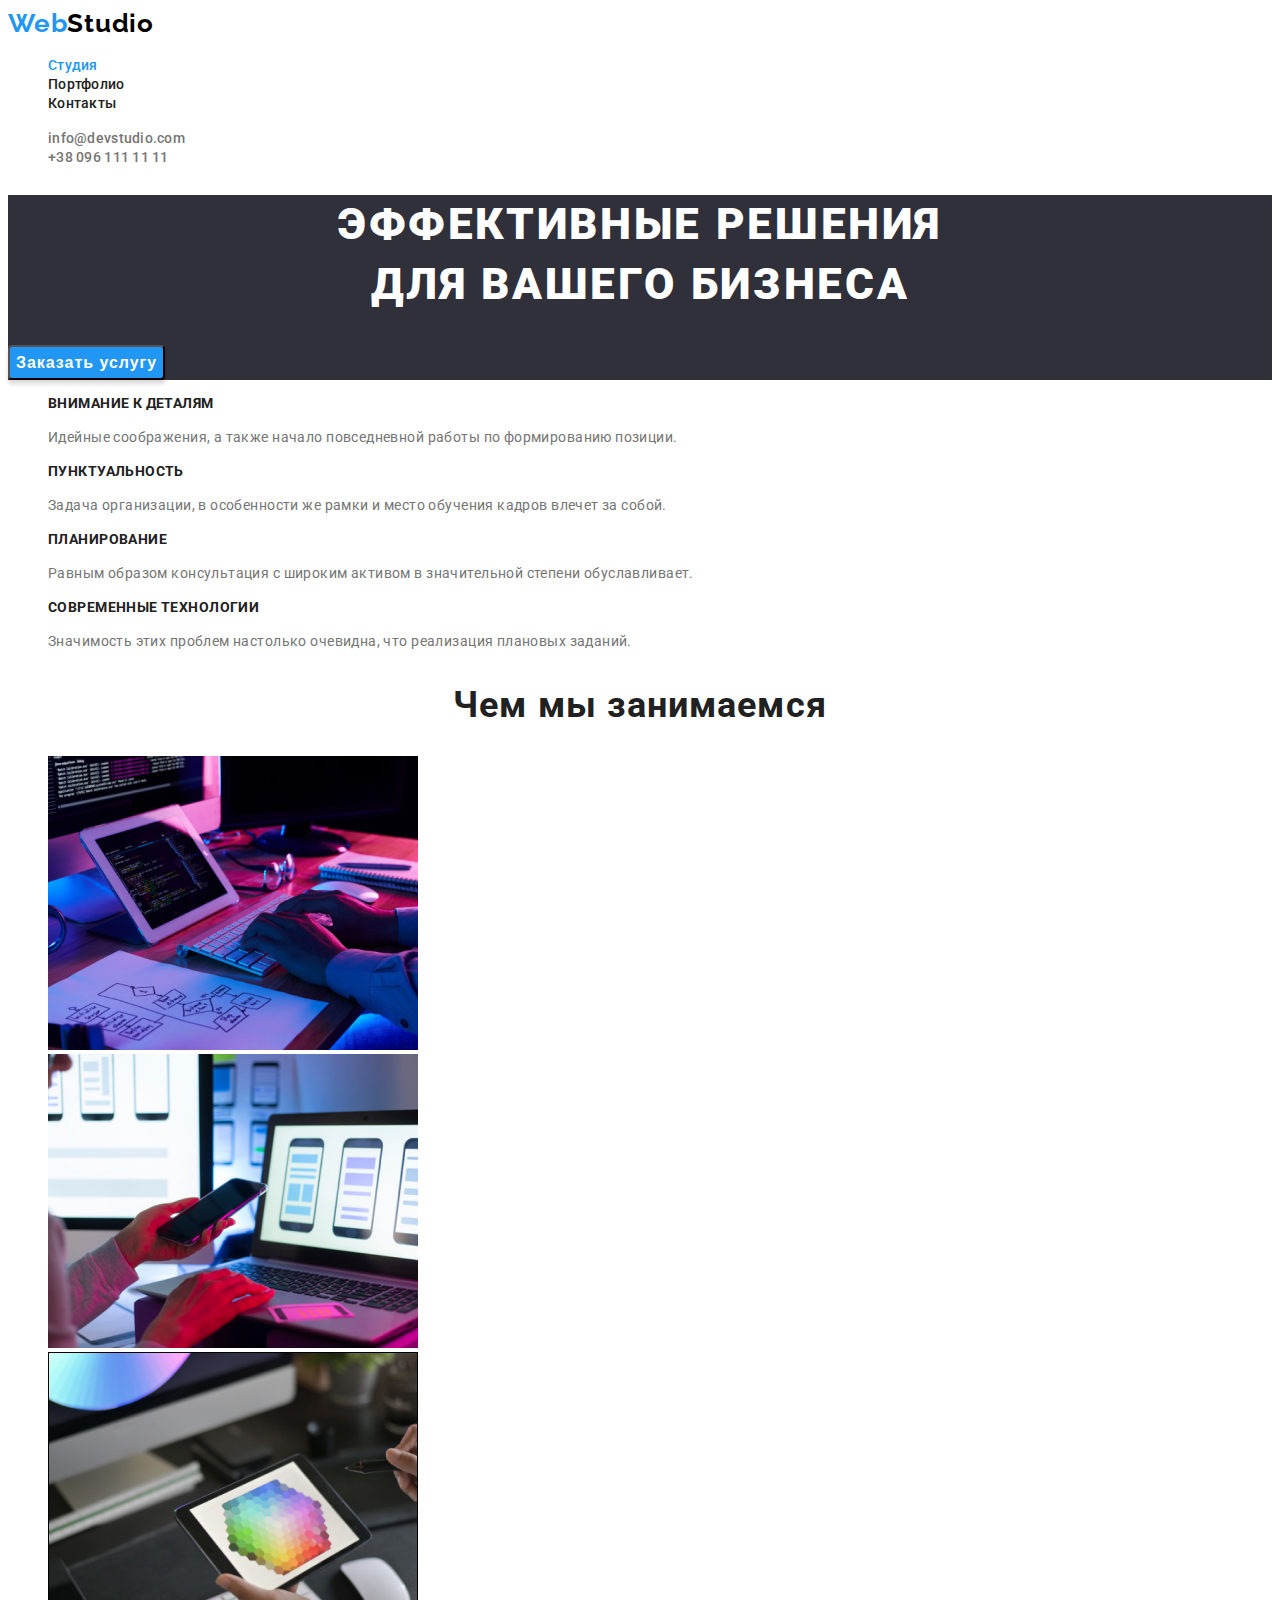
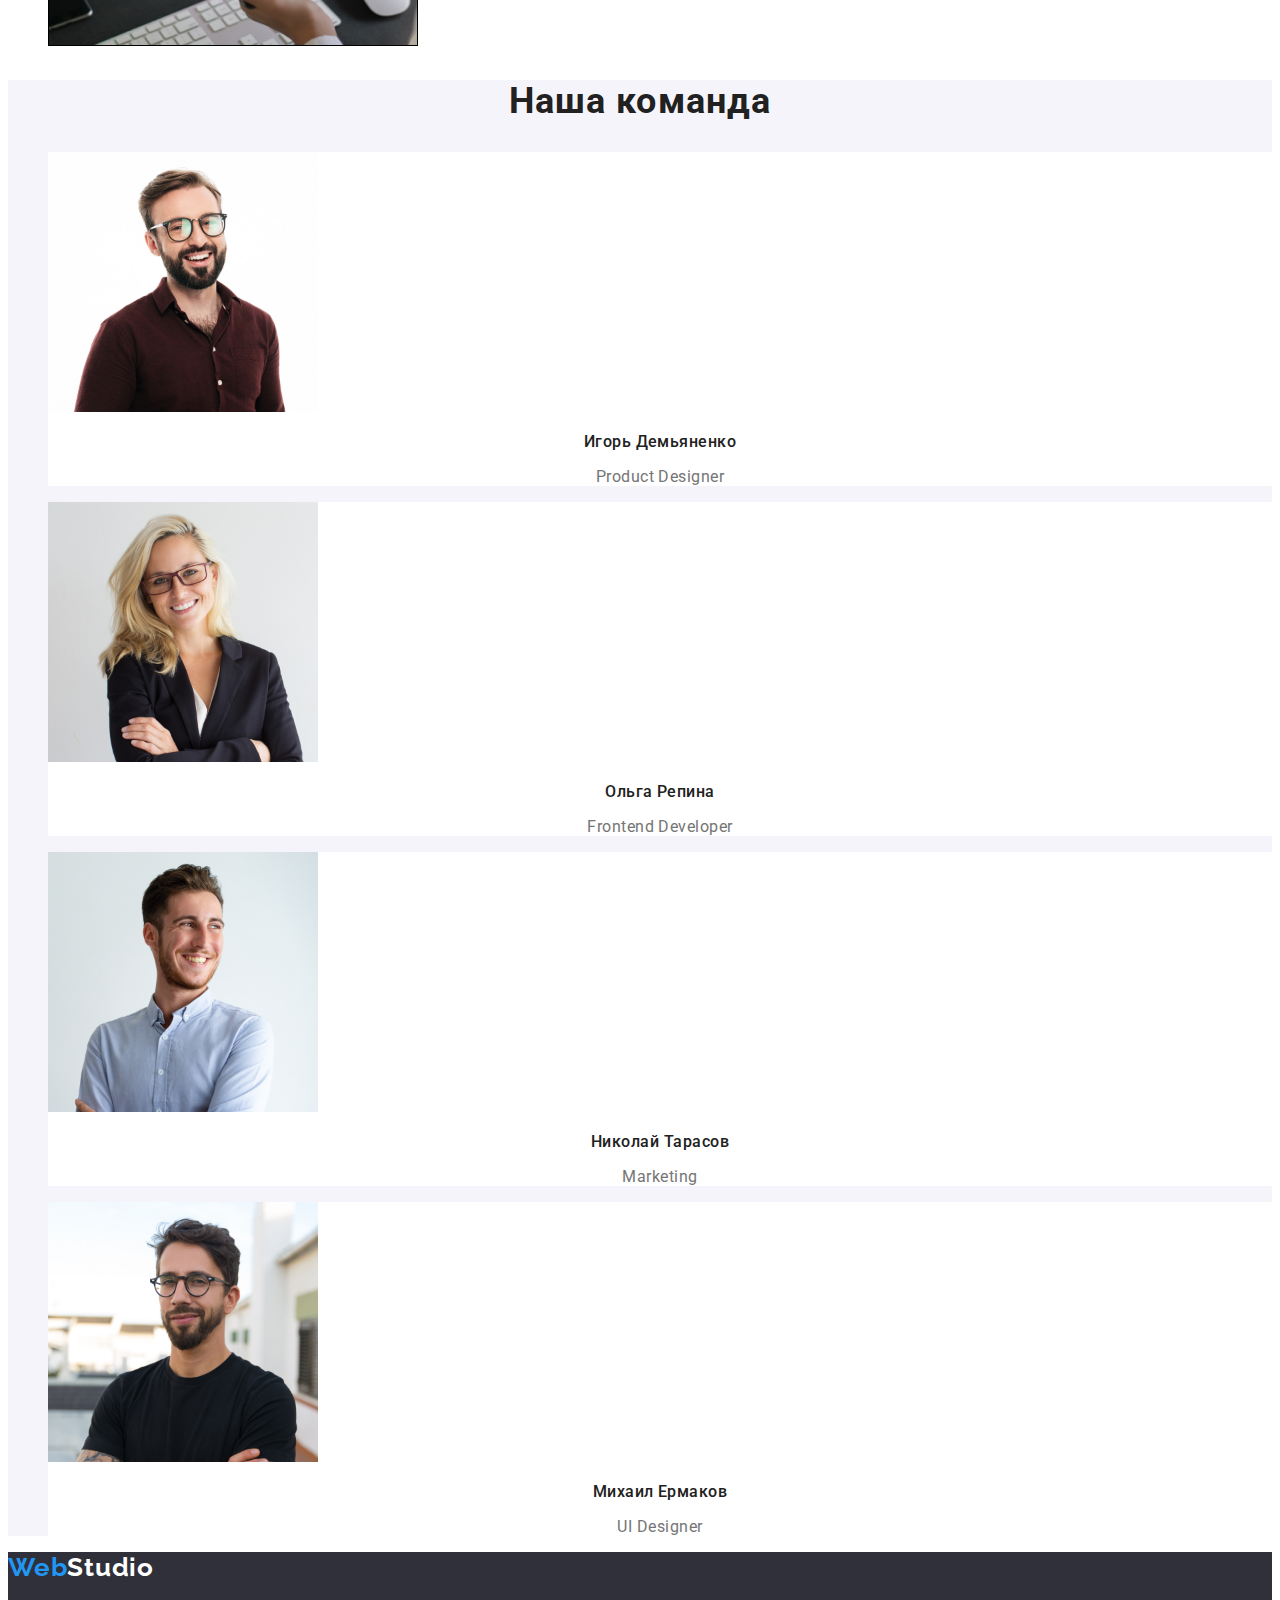
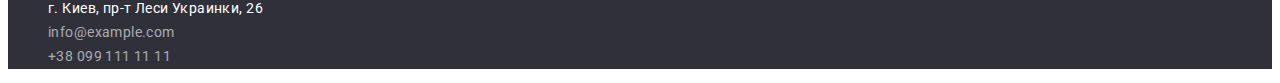
==== index.html @ f7c44dca "Copy HW2 to HW3" ====
<!DOCTYPE html>
<html lang="ru">
<head>
    <meta charset="UTF-8">
    <meta http-equiv="X-UA-Compatible" content="IE=edge">
    <meta name="viewport" content="width=device-width, initial-scale=1.0">
    <title>WebStudio</title>
    <link rel="preconnect" href="https://fonts.googleapis.com">
    <link rel="preconnect" href="https://fonts.gstatic.com" crossorigin>
    <link href="https://fonts.googleapis.com/css2?family=Raleway:wght@700&family=Roboto:wght@400;500;700;900&display=swap"
        rel="stylesheet">
    <link rel="stylesheet" href="./css/styles.css">
</head>
<body>
    <header class="header">        
<nav class="nav">
    <a class="logo link" href="./index.html"><span class="logo-title">Web</span><span class="logo-title-header" >Studio</span></a>
        <ul class="nav-list list">
            <li class="nav-list-item"><a class="nav-link link current" href="./index.html">Студия</a></li>
            <li class="nav-list-item"><a class="nav-link link" href="./portfolio.html">Портфолио</a></li>
            <li class="nav-list-item"><a class="nav-link link" href="">Контакты</a></li>
        </ul>
</nav>
    <ul class="list">
        <li class=""><a class="nav-link-contact link" href="mailto:info@devstudio.com">info@devstudio.com</a></li>
        <li class=""><a class="nav-link-contact link" href="tel:+380961111111">+38 096 111 11 11</a></li>
    </ul>
    </header>
<main>     
        <section class="hero">
        <h1 class="main-title">Эффективные решения<br>для вашего бизнеса</h1>
        <button class="btn-order-service">Заказать услугу</button>
    </section>
    <section class="description">
        <h2 class="title-section" hidden>Описание</h2> 
        <ul class="list">
            <li class=""><h3 class="description-title">Внимание к деталям</h3>
                <p class="description-text">Идейные соображения, а также начало повседневной работы по формированию позиции.</p>
            </li>
            <li class=""><h3 class="description-title">Пунктуальность</h3>
                <p class="description-text">Задача организации, в особенности же рамки и место обучения кадров влечет за собой.</p>
            </li>
            <li class=""><h3 class="description-title">Планирование</h3>
                <p class="description-text">Равным образом консультация с широким активом в значительной степени обуславливает.</p>
            </li>
            <li class=""><h3 class="description-title">Современные технологии</h3>
                <p class="description-text">Значимость этих проблем настолько очевидна, что реализация плановых заданий.</p>
            </li>
        </ul>    
    </section>
    <section class="we-are-doing">
        <h2 class="title-section">Чем мы занимаемся</h2>
        <ul class="list">
        <li class="we-are-doing-list"><img class="we-are-doing-img" src="./images/box1.jpg" alt="" width="370" height="294"></li>
        <li class="we-are-doing-list"><img class="we-are-doing-img" src="./images/box2.jpg" alt="" width="370" height="294"></li> 
        <li class="we-are-doing-list"><img class="we-are-doing-img" src="./images/box3.jpg" alt="" width="370" height="294"></li>
        </ul>
    </section>
    <section class="our-team">
        <h2 class="title-section">Наша команда</h2>
            <ul class="list">
                <li class="member-team">
                    <img class="foto-member-team" src="./images/demyanenko.jpg" alt="Игорь Демьяненко" width="270" height="260">
                    <h3 class="name-member-team ">Игорь Демьяненко</h3>
                    <p class="position-member-team">Product Designer</p>
                </li>
                <li class="member-team">
                    <img class="foto-member-team" src="./images/repina.jpg" alt="Ольга Репина" width="270" height="260">
                    <h3 class="name-member-team ">Ольга Репина</h3>
                    <p class="position-member-team">Frontend Developer</p>
                </li>
                <li class="member-team">
                    <img class="foto-member-team" src="./images/tarasov.jpg" alt="Николай Тарасов" width="270" height="260">
                    <h3 class="name-member-team ">Николай Тарасов</h3>
                    <p class="position-member-team">Marketing</p>
                </li>
                <li class="member-team">
                    <img class="foto-member-team" src="./images/ermakov.jpg" alt="Михаил Ермаков" width="270">
                    <h3 class="name-member-team ">Михаил Ермаков</h3>
                    <p class="position-member-team">UI Designer</p>
                </li>
            </ul>
    </section>
</main>
    <footer class="footer">
        <a class="logo link" href="./index.html"><span class="logo-title">Web</span><span class="logo-title-footer">Studio</span></a>
    <address class="addres">    
        <ul class="list">
            <li class="">
            <a class="addres addres-addres link" href="https://goo.gl/maps/PEtUD6FRup9HMeJw8" target="_blank" rel="noreferrer noopener">г. Киев, пр-т Леси Украинки, 26</a>
            </li>
            <li class=""><a class="addres addres-contact link" href="mailto:info@example.com">info@example.com</a></li>
            <li class=""><a class="addres addres-contact link" href="tel:+380991111111">+38 099 111 11 11</a></li>
        </ul>
    </address>
    </footer>
</body>
</html>
---- css/styles.css ----
:root {
  --primary-font-family: "Roboto", sans-serif;
  --secondary-font-family: "Raleway", sans-serif;
  --primary-text-color: #212121;
  --secondary-text-color: #757575;
  --tertiary-text-color: #ffffff;
  --secondary-text-color-logo-header: #000000;
  --text-color-footer: rgba(255, 255, 255, 0.6);
  --accent-color: #2196f3;
  --background-primary: #2f303a;
  --background-secondary: #f5f4fa;
  --background-accent: #188ce8;
}

.list {
  list-style: none;
}

.link {
  text-decoration: none;
}
body {
  font-family: var(--primary-font-family);
  background-color: var(--tertiary-text-color);
  color: var(--primary-text-color);
}
/* ==== begin header ==== */
.logo {
  font-family: Raleway;
  font-weight: 700;
  font-size: 26px;
  line-height: 1.19;
  letter-spacing: 0.03em;
}
.logo-title {
  color: var(--accent-color);
}
.logo-title-header {
  color: var(--secondary-text-color-logo-header);
}
.logo-title-footer {
  color: var(--tertiary-text-color);
}
.nav-link {
  /* font-family: Roboto; */
  font-weight: 500;
  font-size: 14px;
  line-height: 1.14;
  letter-spacing: 0.02em;
  color: var(--primary-text-color);
}
.nav .current {
  color: var(--accent-color);
}
.nav-link:hover,
.nav-link:focus {
  color: var(--accent-color);
}
.nav-link-contact {
  /* font-family: Roboto; */
  font-weight: 500;
  font-size: 14px;
  line-height: 1.14;
  letter-spacing: 0.02em;
  color: var(--secondary-text-color);
}
.nav-link-contact:hover,
.nav-link-contact:focus {
  color: var(--accent-color);
}
/* ===== end header ==== */

/* ==== begin section hero ==== */
.hero {
  background-color: var(--background-primary);
}
.main-title {
  font-weight: 900;
  font-size: 44px;
  line-height: 1.36;
  text-align: center;
  letter-spacing: 0.06em;
  text-transform: uppercase;
  color: var(--tertiary-text-color);
}
.btn-order-service {
  font-weight: 700;
  font-size: 16px;
  line-height: 1.87;

  display: flex;
  align-items: center;
  text-align: center;
  letter-spacing: 0.06em;

  color: var(--tertiary-text-color);
  background: #2196f3;
  box-shadow: 0px 4px 4px rgba(0, 0, 0, 0.15);
  border-radius: 4px;
}
.btn-order-service:hover {
  background: var(--background-accent);
}
/* ==== end section hero ==== */

/* ==== begin section description ==== */
.description-title {
  /* font-family: Roboto; */
  font-weight: 700;
  font-size: 14px;
  line-height: 1.14;
  letter-spacing: 0.03em;
  text-transform: uppercase;
  color: var(--primary-text-color);
}
.description-text {
  /* font-family: Roboto; */
  font-size: 14px;
  line-height: 1.71;
  letter-spacing: 0.03em;
  color: var(--secondary-text-color);
}
/* ==== enв section description ==== */

/* ==== begin section we-are-doing ==== */
.title-section {
  font-weight: 700;
  font-size: 36px;
  line-height: 1.17;
  text-align: center;
  letter-spacing: 0.03em;
  color: var(--primary-text-color);
}
/* ==== end section we-are-doing ==== */

/* ==== begin section our-team ==== */
.our-team {
  background-color: var(--background-secondary);
}
.member-team {
  background-color: var(--tertiary-text-color);
}

.name-member-team {
  font-weight: 500;
  font-size: 16px;
  line-height: 1.19;
  text-align: center;
  letter-spacing: 0.03em;
  color: var(--primary-text-color);
}
.position-member-team {
  font-size: 16px;
  line-height: 1.19;
  text-align: center;
  letter-spacing: 0.03em;
  color: var(--secondary-text-color);
}
/* ==== end section our-team ==== */

/* ==== begin footer ==== */
.footer {
  background-color: var(--background-primary);
}

.addres {
  font-style: normal;
  font-size: 14px;
  line-height: 1.71;
  letter-spacing: 0.03em;
}

.addres-addres {
  color: var(--tertiary-text-color);
}
.addres-contact {
  color: var(--text-color-footer);
}
.addres:hover,
.addres:focus {
  color: var(--accent-color);
}
/* ==== end footer ==== */

/* ==== begin section portfolio ==== */
.btn-filter {
  cursor: pointer;
  font-family: inherit;
  font-weight: 500;
  font-size: 16px;
  line-height: 1.62;
  text-align: center;
  letter-spacing: 0.03em;
  color: var(--primary-text-color);
  background-color: var(--background-secondary);
}
.btn-filter:hover,
.btn-filter:focus {
  background-color: var(--accent-color);
  color: var(--tertiary-text-color);
}
.title-projct {
  font-weight: 700;
  font-size: 18px;
  line-height: 2;
  letter-spacing: 0.06em;
  color: var(--primary-text-color);
}
.section-filter {
  font-size: 16px;
  line-height: 1.87;
  letter-spacing: 0.03em;
  color: var(--secondary-text-color);
}
/* ==== end section portfolio ==== */
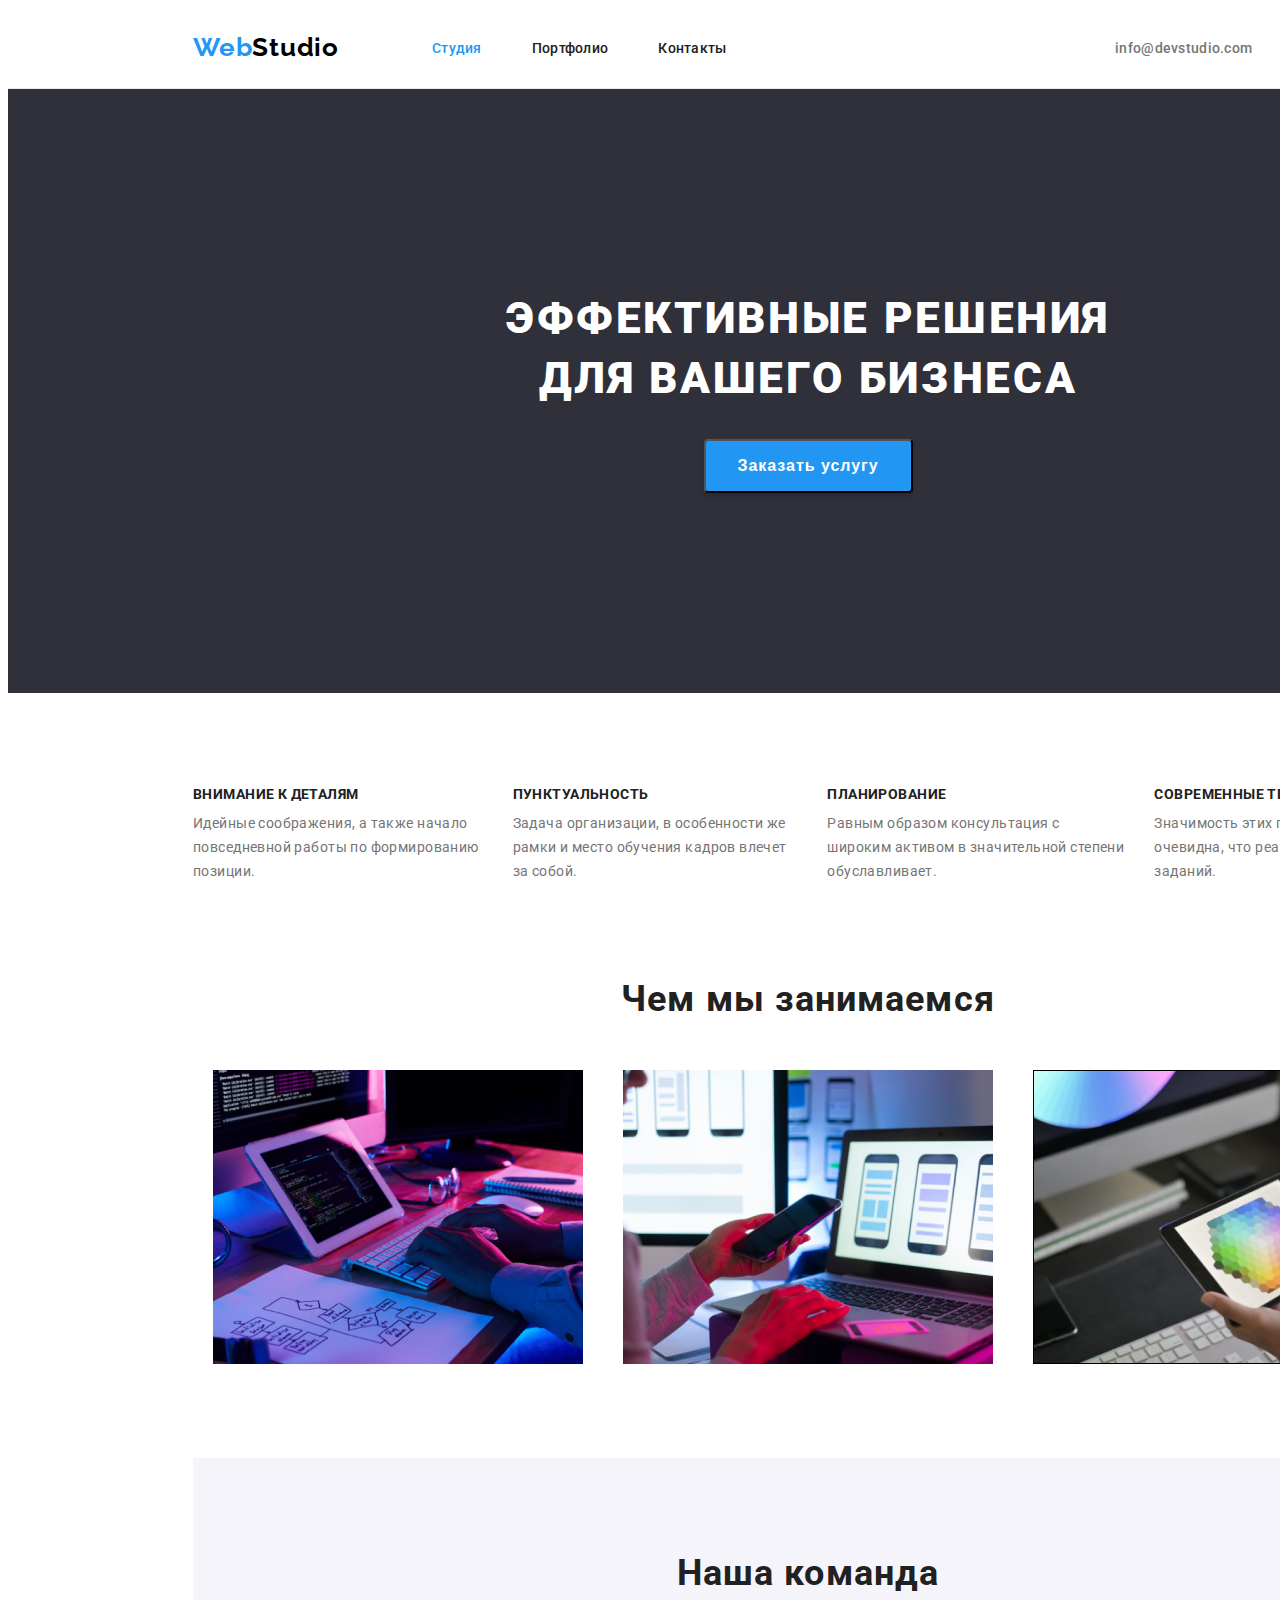
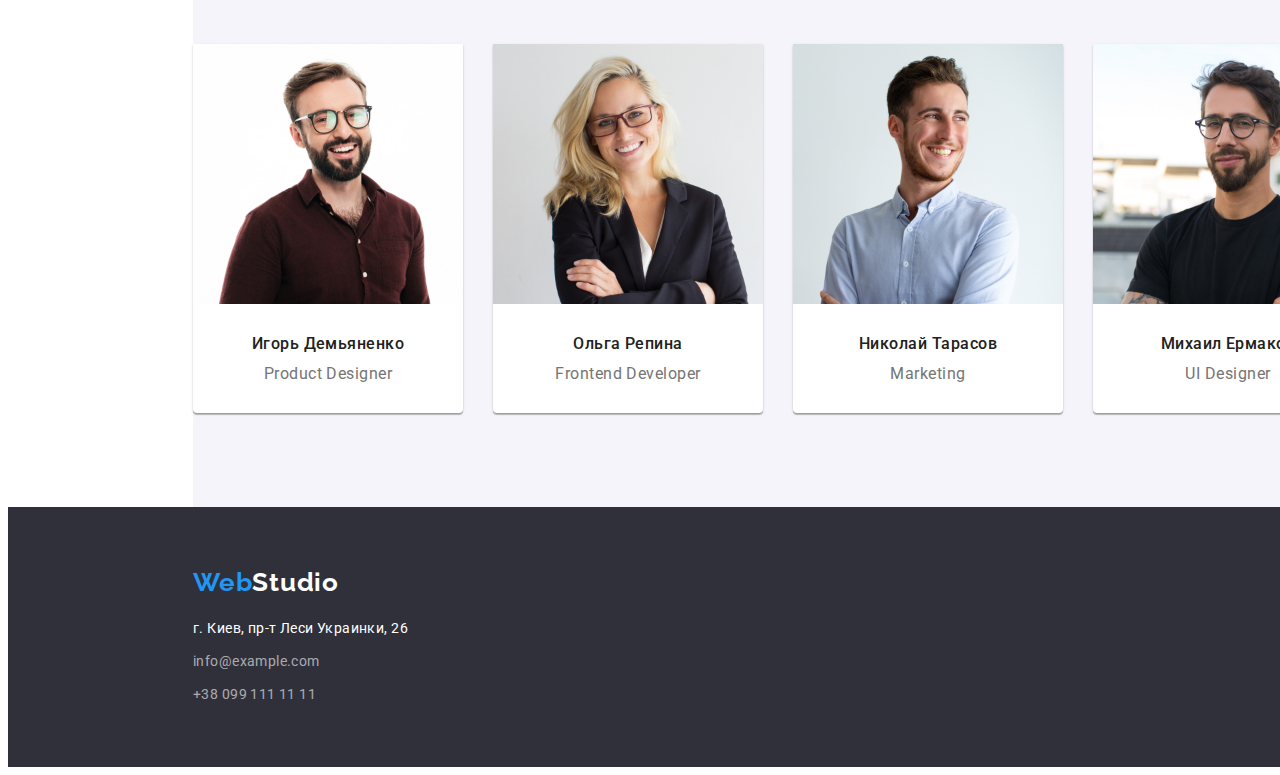
==== commit 8ce1debf: "Черновик ДЗ 3" ====
--- a/index.html
+++ b/index.html
@@ -5,6 +5,11 @@
     <meta http-equiv="X-UA-Compatible" content="IE=edge">
     <meta name="viewport" content="width=device-width, initial-scale=1.0">
     <title>WebStudio</title>
+
+    <link rel="stylesheet" href="https://cdnjs.cloudflare.com/ajax/libs/modern-normalize/1.1.0/modern-normalize.min.css"
+        integrity="sha512-wpPYUAdjBVSE4KJnH1VR1HeZfpl1ub8YT/NKx4PuQ5NmX2tKuGu6U/JRp5y+Y8XG2tV+wKQpNHVUX03MfMFn9Q=="
+        crossorigin="anonymous" referrerpolicy="no-referrer" />
+
     <link rel="preconnect" href="https://fonts.googleapis.com">
     <link rel="preconnect" href="https://fonts.gstatic.com" crossorigin>
     <link href="https://fonts.googleapis.com/css2?family=Raleway:wght@700&family=Roboto:wght@400;500;700;900&display=swap"
@@ -12,87 +17,109 @@
     <link rel="stylesheet" href="./css/styles.css">
 </head>
 <body>
-    <header class="header">        
-<nav class="nav">
-    <a class="logo link" href="./index.html"><span class="logo-title">Web</span><span class="logo-title-header" >Studio</span></a>
-        <ul class="nav-list list">
-            <li class="nav-list-item"><a class="nav-link link current" href="./index.html">Студия</a></li>
-            <li class="nav-list-item"><a class="nav-link link" href="./portfolio.html">Портфолио</a></li>
-            <li class="nav-list-item"><a class="nav-link link" href="">Контакты</a></li>
+    <header class="header">
+
+<div class="container container-header">
+    <nav class="nav">
+        <a class="logo link logo-link-header" href="./index.html">Web<span class="logo-title-header" >Studio</span></a>
+            <ul class="nav-list list">
+                <li class="nav-list-item"><a class="nav-link link current" href="./index.html">Студия</a></li>
+                <li class="nav-list-item"><a class="nav-link link" href="./portfolio.html">Портфолио</a></li>
+                <li class="nav-list-item"><a class="nav-link link" href="">Контакты</a></li>
+            </ul>
+    </nav>
+        <ul class="nav-contact list">
+            <li class="nav-list-contact"><a class="nav-link-contact link" href="mailto:info@devstudio.com">info@devstudio.com</a></li>
+            <li class="nav-list-contact"><a class="nav-link-contact link" href="tel:+380961111111">+38 096 111 11 11</a></li>
         </ul>
-</nav>
-    <ul class="list">
-        <li class=""><a class="nav-link-contact link" href="mailto:info@devstudio.com">info@devstudio.com</a></li>
-        <li class=""><a class="nav-link-contact link" href="tel:+380961111111">+38 096 111 11 11</a></li>
-    </ul>
+</div>
+    
     </header>
 <main>     
-        <section class="hero">
-        <h1 class="main-title">Эффективные решения<br>для вашего бизнеса</h1>
-        <button class="btn-order-service">Заказать услугу</button>
+    <section class="hero section">
+        <div class="container">
+            <h1 class="main-title">Эффективные решения<br>для вашего бизнеса</h1>
+            <button class="btn-order-service">Заказать услугу</button>
+        </div>
     </section>
-    <section class="description">
-        <h2 class="title-section" hidden>Описание</h2> 
-        <ul class="list">
-            <li class=""><h3 class="description-title">Внимание к деталям</h3>
-                <p class="description-text">Идейные соображения, а также начало повседневной работы по формированию позиции.</p>
-            </li>
-            <li class=""><h3 class="description-title">Пунктуальность</h3>
-                <p class="description-text">Задача организации, в особенности же рамки и место обучения кадров влечет за собой.</p>
-            </li>
-            <li class=""><h3 class="description-title">Планирование</h3>
-                <p class="description-text">Равным образом консультация с широким активом в значительной степени обуславливает.</p>
-            </li>
-            <li class=""><h3 class="description-title">Современные технологии</h3>
-                <p class="description-text">Значимость этих проблем настолько очевидна, что реализация плановых заданий.</p>
-            </li>
-        </ul>    
-    </section>
-    <section class="we-are-doing">
+    <div class="container">
+        <section class="description section">
+            <h2 class="title-section" hidden>Описание</h2> 
+                <ul class="container-description list">
+                    <li class="description-title-list"><h3 class="description-title">Внимание к деталям</h3>
+                    <p class="description-text">Идейные соображения, а также начало повседневной работы по формированию позиции.</p>
+                    </li>
+                    <li class="description-title-list"><h3 class="description-title">Пунктуальность</h3>
+                        <p class="description-text">Задача организации, в особенности же рамки и место обучения кадров влечет за собой.</p>
+                    </li>
+                    <li class="description-title-list"><h3 class="description-title">Планирование</h3>
+                        <p class="description-text">Равным образом консультация с широким активом в значительной степени обуславливает.</p>
+                    </li>
+                    <li class="description-title-list"><h3 class="description-title">Современные технологии</h3>
+                        <p class="description-text">Значимость этих проблем настолько очевидна, что реализация плановых заданий.</p>
+                    </li>
+            </ul>    
+        </section>
+    </div>
+    <div class="container">
+    <section class="we-are-doing section">
         <h2 class="title-section">Чем мы занимаемся</h2>
-        <ul class="list">
-        <li class="we-are-doing-list"><img class="we-are-doing-img" src="./images/box1.jpg" alt="" width="370" height="294"></li>
-        <li class="we-are-doing-list"><img class="we-are-doing-img" src="./images/box2.jpg" alt="" width="370" height="294"></li> 
-        <li class="we-are-doing-list"><img class="we-are-doing-img" src="./images/box3.jpg" alt="" width="370" height="294"></li>
+        <ul class="we-are-doing-list list">
+        <li class="we-are-doing-item"><img class="we-are-doing-img" src="./images/box1.jpg" alt="" width="370"></li>
+        <li class="we-are-doing-item"><img class="we-are-doing-img" src="./images/box2.jpg" alt="" width="370"></li> 
+        <li class="we-are-doing-item"><img class="we-are-doing-img" src="./images/box3.jpg" alt="" width="370"></li>
         </ul>
     </section>
-    <section class="our-team">
+    </div>
+    <div class="container">
+    <section class="our-team section">
         <h2 class="title-section">Наша команда</h2>
-            <ul class="list">
+            <ul class="our-team-member list">
                 <li class="member-team">
-                    <img class="foto-member-team" src="./images/demyanenko.jpg" alt="Игорь Демьяненко" width="270" height="260">
-                    <h3 class="name-member-team ">Игорь Демьяненко</h3>
-                    <p class="position-member-team">Product Designer</p>
+                    <div class="member-team-card">
+                        <img class="foto-member-team" src="./images/demyanenko.jpg" alt="Игорь Демьяненко" width="270">
+                        <h3 class="name-member-team ">Игорь Демьяненко</h3>
+                        <p class="position-member-team">Product Designer</p>
+                    </div>
                 </li>
                 <li class="member-team">
-                    <img class="foto-member-team" src="./images/repina.jpg" alt="Ольга Репина" width="270" height="260">
-                    <h3 class="name-member-team ">Ольга Репина</h3>
-                    <p class="position-member-team">Frontend Developer</p>
+                    <div class="member-team-card">
+                        <img class="foto-member-team" src="./images/repina.jpg" alt="Ольга Репина" width="270">
+                        <h3 class="name-member-team ">Ольга Репина</h3>
+                        <p class="position-member-team">Frontend Developer</p>
+                    </div>
                 </li>
                 <li class="member-team">
-                    <img class="foto-member-team" src="./images/tarasov.jpg" alt="Николай Тарасов" width="270" height="260">
-                    <h3 class="name-member-team ">Николай Тарасов</h3>
-                    <p class="position-member-team">Marketing</p>
+                    <div class="member-team-card">
+                        <img class="foto-member-team" src="./images/tarasov.jpg" alt="Николай Тарасов" width="270">
+                        <h3 class="name-member-team ">Николай Тарасов</h3>
+                        <p class="position-member-team">Marketing</p>
+                    </div>
                 </li>
                 <li class="member-team">
-                    <img class="foto-member-team" src="./images/ermakov.jpg" alt="Михаил Ермаков" width="270">
-                    <h3 class="name-member-team ">Михаил Ермаков</h3>
-                    <p class="position-member-team">UI Designer</p>
+                    <div class="member-team-card">
+                        <img class="foto-member-team" src="./images/ermakov.jpg" alt="Михаил Ермаков" width="270">
+                        <h3 class="name-member-team ">Михаил Ермаков</h3>
+                        <p class="position-member-team">UI Designer</p>
+                    </div>
                 </li>
             </ul>
     </section>
+    </div>
 </main>
     <footer class="footer">
-        <a class="logo link" href="./index.html"><span class="logo-title">Web</span><span class="logo-title-footer">Studio</span></a>
-    <address class="addres">    
-        <ul class="list">
-            <li class="">
-            <a class="addres addres-addres link" href="https://goo.gl/maps/PEtUD6FRup9HMeJw8" target="_blank" rel="noreferrer noopener">г. Киев, пр-т Леси Украинки, 26</a>
-            </li>
-            <li class=""><a class="addres addres-contact link" href="mailto:info@example.com">info@example.com</a></li>
-            <li class=""><a class="addres addres-contact link" href="tel:+380991111111">+38 099 111 11 11</a></li>
-        </ul>
-    </address>
+        <div class="container">
+                <a class="logo-link-footer logo link" href="./index.html">Web<span class="logo-title-footer">Studio</span></a>
+            <address class="addres">    
+                <ul class="list">
+                    <li class="logo-list">
+                    <a class="addres addres-addres link" href="https://goo.gl/maps/PEtUD6FRup9HMeJw8" target="_blank" rel="noreferrer noopener">г. Киев, пр-т Леси Украинки, 26</a>
+                    </li>
+                    <li class="logo-list"><a class="addres addres-contact link" href="mailto:info@example.com">info@example.com</a></li>
+                    <li class="logo-list"><a class="addres addres-contact link" href="tel:+380991111111">+38 099 111 11 11</a></li>
+                </ul>
+            </address>
+        </div>
     </footer>
 </body>
 </html>--- a/css/styles.css
+++ b/css/styles.css
@@ -12,6 +12,37 @@
   --background-accent: #188ce8;
 }
 
+h1,
+h2,
+h3,
+p {
+  margin-top: 0;
+  margin-bottom: 0;
+}
+
+ul {
+  margin-top: 0;
+  margin-bottom: 0;
+  padding-left: 0;
+}
+
+img {
+  display: block;
+  max-width: 100%;
+  height: auto;
+}
+.container {
+  width: 1230px;
+  padding-left: 15px;
+  padding-right: 15px;
+  margin-left: auto;
+  margin-right: auto;
+}
+.section {
+  padding-top: 94px;
+  padding-bottom: 94px;
+}
+
 .list {
   list-style: none;
 }
@@ -23,18 +54,52 @@
   font-family: var(--primary-font-family);
   background-color: var(--tertiary-text-color);
   color: var(--primary-text-color);
+  width: 1600px;
 }
 /* ==== begin header ==== */
+.container-header {
+  display: flex;
+  align-items: center;
+}
+.header {
+  border-bottom: 1px solid #ececec;
+}
+
+.nav {
+  display: flex;
+  align-items: center;
+}
+.nav-list {
+  display: flex;
+  align-items: center;
+}
+
+.nav-list-item:not(:last-child) {
+  margin-right: 50px;
+}
+.nav-contact {
+  display: flex;
+  margin-left: auto;
+}
+.nav-list-contact:not(:last-child) {
+  margin-right: 50px;
+}
+
 .logo {
   font-family: Raleway;
   font-weight: 700;
   font-size: 26px;
   line-height: 1.19;
   letter-spacing: 0.03em;
-}
-.logo-title {
-  color: var(--accent-color);
-}
+  color: var(--accent-color);
+}
+.logo-link-header {
+  padding-top: 24px;
+  padding-bottom: 25px;
+  margin-right: 93px;
+}
+/* .logo-title {} */
+
 .logo-title-header {
   color: var(--secondary-text-color-logo-header);
 }
@@ -42,7 +107,6 @@
   color: var(--tertiary-text-color);
 }
 .nav-link {
-  /* font-family: Roboto; */
   font-weight: 500;
   font-size: 14px;
   line-height: 1.14;
@@ -57,12 +121,12 @@
   color: var(--accent-color);
 }
 .nav-link-contact {
-  /* font-family: Roboto; */
   font-weight: 500;
   font-size: 14px;
   line-height: 1.14;
   letter-spacing: 0.02em;
   color: var(--secondary-text-color);
+  margin-left: auto;
 }
 .nav-link-contact:hover,
 .nav-link-contact:focus {
@@ -73,15 +137,18 @@
 /* ==== begin section hero ==== */
 .hero {
   background-color: var(--background-primary);
+  padding-top: 200px;
+  padding-bottom: 200px;
 }
 .main-title {
   font-weight: 900;
   font-size: 44px;
   line-height: 1.36;
-  text-align: center;
   letter-spacing: 0.06em;
   text-transform: uppercase;
   color: var(--tertiary-text-color);
+  margin-bottom: 30px;
+  text-align: center;
 }
 .btn-order-service {
   font-weight: 700;
@@ -93,10 +160,14 @@
   text-align: center;
   letter-spacing: 0.06em;
 
-  color: var(--tertiary-text-color);
-  background: #2196f3;
+  padding: 10px 32px;
+
+  color: var(--tertiary-text-color);
+  background: var(--accent-color);
   box-shadow: 0px 4px 4px rgba(0, 0, 0, 0.15);
   border-radius: 4px;
+  margin-left: auto;
+  margin-right: auto;
 }
 .btn-order-service:hover {
   background: var(--background-accent);
@@ -104,17 +175,25 @@
 /* ==== end section hero ==== */
 
 /* ==== begin section description ==== */
+.description {
+  padding-bottom: 0;
+}
+.container-description {
+  display: flex;
+}
+.description-title-list:not(:last-child) {
+  margin-right: 30px;
+}
 .description-title {
-  /* font-family: Roboto; */
   font-weight: 700;
   font-size: 14px;
   line-height: 1.14;
   letter-spacing: 0.03em;
   text-transform: uppercase;
   color: var(--primary-text-color);
+  margin-bottom: 10px;
 }
 .description-text {
-  /* font-family: Roboto; */
   font-size: 14px;
   line-height: 1.71;
   letter-spacing: 0.03em;
@@ -130,15 +209,34 @@
   text-align: center;
   letter-spacing: 0.03em;
   color: var(--primary-text-color);
+  margin-bottom: 50px;
+}
+.we-are-doing-list {
+  display: flex;
+  justify-content: space-around;
 }
 /* ==== end section we-are-doing ==== */
 
 /* ==== begin section our-team ==== */
+.our-team-member {
+  display: flex;
+  flex-wrap: wrap;
+}
 .our-team {
   background-color: var(--background-secondary);
 }
-.member-team {
+.member-team:not(:nth-child(4n)) {
+  margin-right: 30px;
+}
+.member-team-card {
+  box-shadow: 0px 1px 3px rgba(0, 0, 0, 0.12), 0px 1px 1px rgba(0, 0, 0, 0.14),
+    0px 2px 1px rgba(0, 0, 0, 0.2);
+  border-radius: 0px 0px 4px 4px;
   background-color: var(--tertiary-text-color);
+  padding-bottom: 30px;
+}
+.foto-member-team {
+  margin-bottom: 30px;
 }
 
 .name-member-team {
@@ -148,6 +246,7 @@
   text-align: center;
   letter-spacing: 0.03em;
   color: var(--primary-text-color);
+  margin-bottom: 10px;
 }
 .position-member-team {
   font-size: 16px;
@@ -161,15 +260,22 @@
 /* ==== begin footer ==== */
 .footer {
   background-color: var(--background-primary);
-}
-
+  padding-top: 60px;
+  padding-bottom: 60px;
+}
+/* .logo-link-footer { */
+/* margin-bottom: 40px; */
+/* } */
 .addres {
+  margin-top: 20px;
   font-style: normal;
   font-size: 14px;
   line-height: 1.71;
   letter-spacing: 0.03em;
 }
-
+.logo-list:not(:last-child) {
+  margin-bottom: 9px;
+}
 .addres-addres {
   color: var(--tertiary-text-color);
 }
@@ -183,6 +289,18 @@
 /* ==== end footer ==== */
 
 /* ==== begin section portfolio ==== */
+.filter-menu {
+  display: flex;
+  align-items: center;
+  justify-content: center;
+  margin-bottom: 34px;
+}
+.filter-list {
+  display: flex;
+  flex-wrap: wrap;
+  margin-left: -30px;
+  margin-top: -30px;
+}
 .btn-filter {
   cursor: pointer;
   font-family: inherit;
@@ -192,7 +310,26 @@
   text-align: center;
   letter-spacing: 0.03em;
   color: var(--primary-text-color);
-  background-color: var(--background-secondary);
+  background: var(--background-secondary);
+  padding: 6px 22px;
+  border-radius: 4px;
+  border: transparent;
+}
+/* .filter-card > img {
+  margin-bottom: 20px;
+} */
+.title-under-img {
+  padding: 20px 24px;
+}
+.filter-list-item {
+  background: var(--tertiary-text-color);
+  border: 1px solid #eeeeee;
+  margin-left: 30px;
+  margin-top: 30px;
+}
+
+.btn-filter-list:not(:last-child) {
+  margin-right: 8px;
 }
 .btn-filter:hover,
 .btn-filter:focus {
@@ -205,6 +342,7 @@
   line-height: 2;
   letter-spacing: 0.06em;
   color: var(--primary-text-color);
+  margin-bottom: 4px;
 }
 .section-filter {
   font-size: 16px;
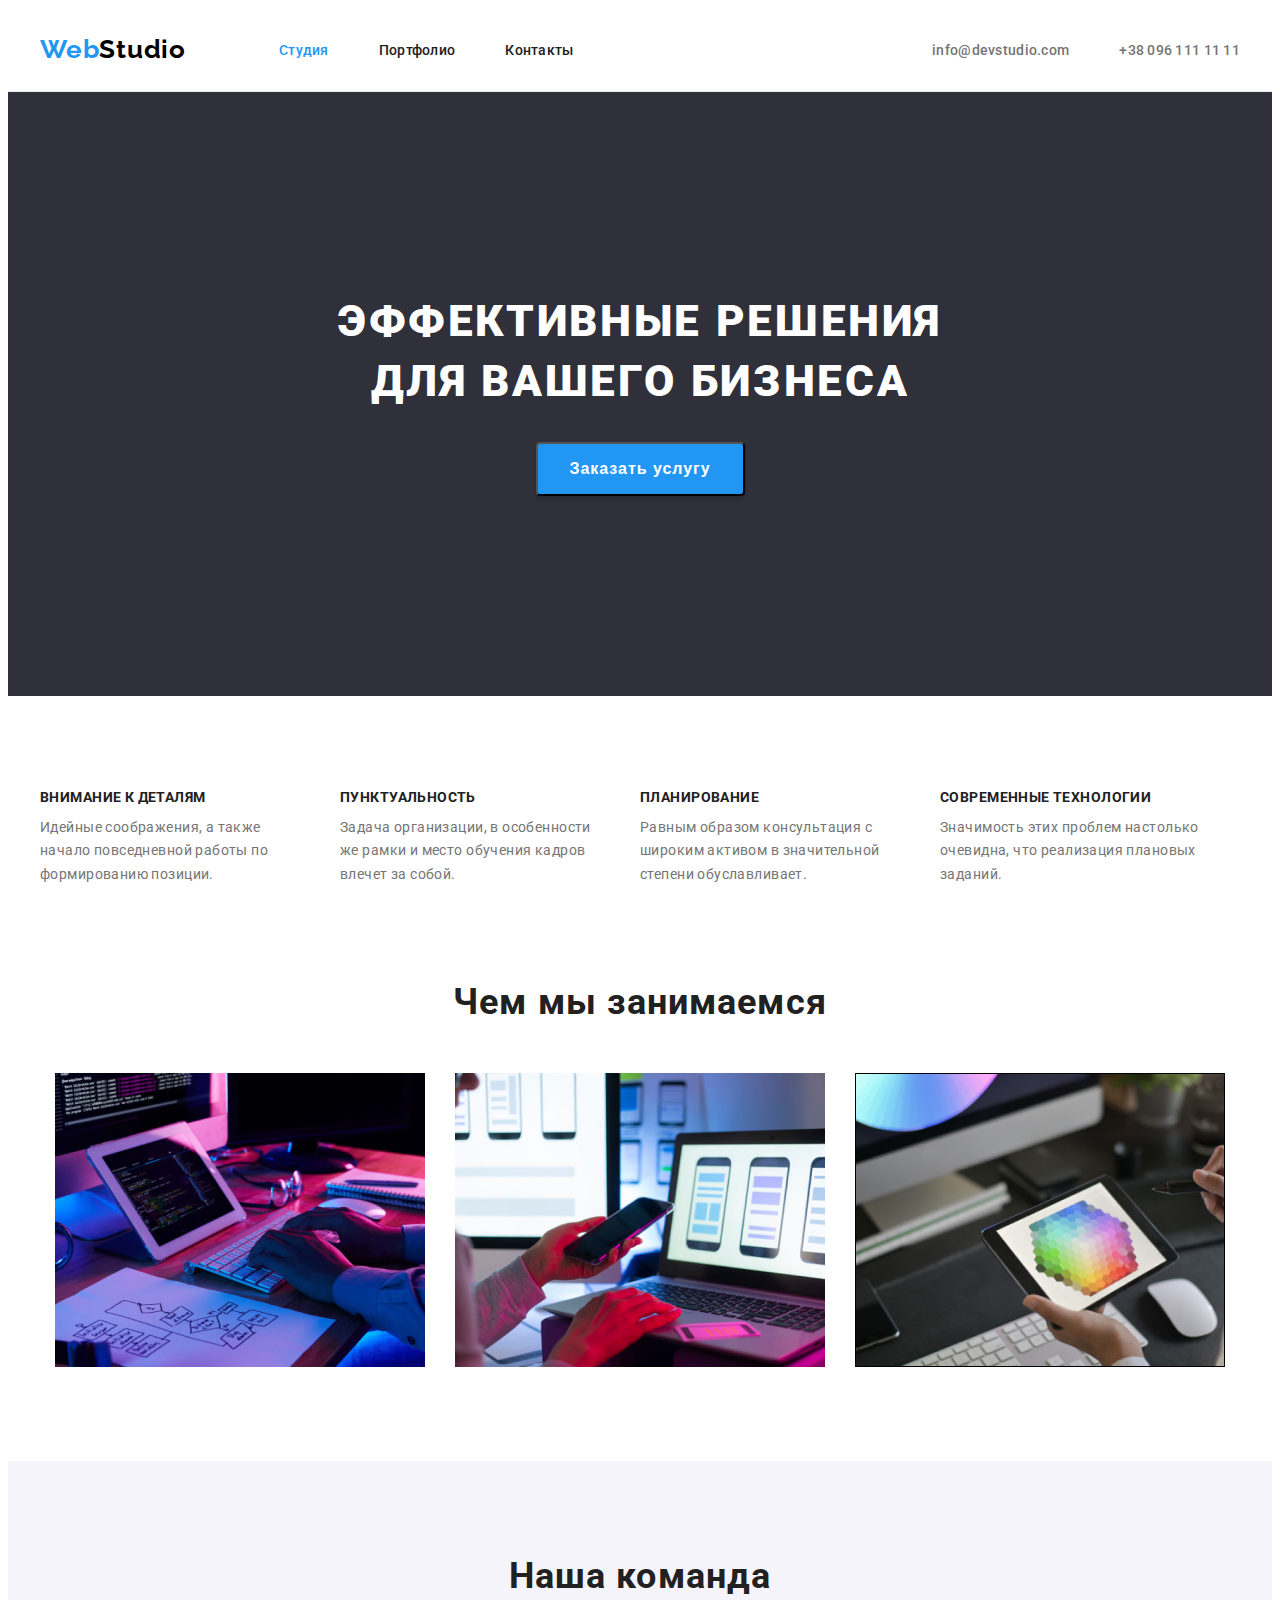
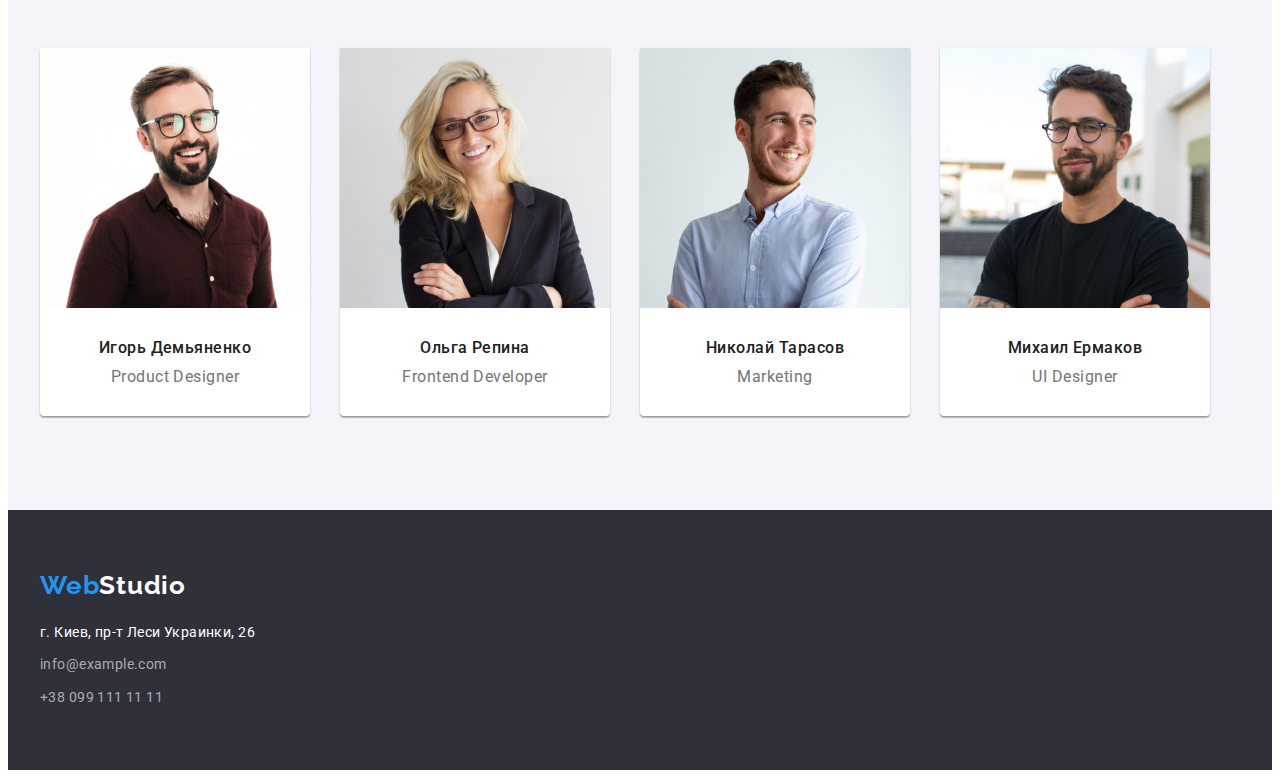
==== commit 4b422d17: "HW var 1" ====
--- a/index.html
+++ b/index.html
@@ -40,72 +40,68 @@
         <div class="container">
             <h1 class="main-title">Эффективные решения<br>для вашего бизнеса</h1>
             <button class="btn-order-service">Заказать услугу</button>
-        </div>
+        </div>    
     </section>
-    <div class="container">
-        <section class="description section">
-            <h2 class="title-section" hidden>Описание</h2> 
-                <ul class="container-description list">
-                    <li class="description-title-list"><h3 class="description-title">Внимание к деталям</h3>
-                    <p class="description-text">Идейные соображения, а также начало повседневной работы по формированию позиции.</p>
-                    </li>
-                    <li class="description-title-list"><h3 class="description-title">Пунктуальность</h3>
-                        <p class="description-text">Задача организации, в особенности же рамки и место обучения кадров влечет за собой.</p>
-                    </li>
-                    <li class="description-title-list"><h3 class="description-title">Планирование</h3>
-                        <p class="description-text">Равным образом консультация с широким активом в значительной степени обуславливает.</p>
-                    </li>
-                    <li class="description-title-list"><h3 class="description-title">Современные технологии</h3>
-                        <p class="description-text">Значимость этих проблем настолько очевидна, что реализация плановых заданий.</p>
-                    </li>
+    <section class="description container section">
+        <h2 class="title-section" hidden>Описание</h2> 
+            <ul class="container-description list">
+                <li class="description-title-list"><h3 class="description-title">Внимание к деталям</h3>
+                <p class="description-text">Идейные соображения, а также начало повседневной работы по формированию позиции.</p>
+                </li>
+                <li class="description-title-list"><h3 class="description-title">Пунктуальность</h3>
+                    <p class="description-text">Задача организации, в особенности же рамки и место обучения кадров влечет за собой.</p>
+                </li>
+                <li class="description-title-list"><h3 class="description-title">Планирование</h3>
+                    <p class="description-text">Равным образом консультация с широким активом в значительной степени обуславливает.</p>
+                </li>
+                <li class="description-title-list"><h3 class="description-title">Современные технологии</h3>
+                    <p class="description-text">Значимость этих проблем настолько очевидна, что реализация плановых заданий.</p>
+                </li>
             </ul>    
-        </section>
-    </div>
-    <div class="container">
-    <section class="we-are-doing section">
+    </section>
+    <section class="we-are-doing container section">
         <h2 class="title-section">Чем мы занимаемся</h2>
         <ul class="we-are-doing-list list">
-        <li class="we-are-doing-item"><img class="we-are-doing-img" src="./images/box1.jpg" alt="" width="370"></li>
-        <li class="we-are-doing-item"><img class="we-are-doing-img" src="./images/box2.jpg" alt="" width="370"></li> 
-        <li class="we-are-doing-item"><img class="we-are-doing-img" src="./images/box3.jpg" alt="" width="370"></li>
+            <li class="we-are-doing-item"><img class="we-are-doing-img" src="./images/box1.jpg" alt="" width="370"></li>
+            <li class="we-are-doing-item"><img class="we-are-doing-img" src="./images/box2.jpg" alt="" width="370"></li> 
+            <li class="we-are-doing-item"><img class="we-are-doing-img" src="./images/box3.jpg" alt="" width="370"></li>
         </ul>
     </section>
-    </div>
-    <div class="container">
     <section class="our-team section">
-        <h2 class="title-section">Наша команда</h2>
+        <div class="container">    
+            <h2 class="title-section">Наша команда</h2>
             <ul class="our-team-member list">
                 <li class="member-team">
-                    <div class="member-team-card">
-                        <img class="foto-member-team" src="./images/demyanenko.jpg" alt="Игорь Демьяненко" width="270">
-                        <h3 class="name-member-team ">Игорь Демьяненко</h3>
-                        <p class="position-member-team">Product Designer</p>
+                    <img class="foto-member-team" src="./images/demyanenko.jpg" alt="Игорь Демьяненко" width="270">
+                        <div class="member-team-card">
+                            <h3 class="name-member-team ">Игорь Демьяненко</h3>
+                            <p class="position-member-team">Product Designer</p>
+                        </div>
+                </li>
+                <li class="member-team">
+                    <img class="foto-member-team" src="./images/repina.jpg" alt="Ольга Репина" width="270">
+                        <div class="member-team-card">
+                            <h3 class="name-member-team ">Ольга Репина</h3>
+                            <p class="position-member-team">Frontend Developer</p>
                     </div>
                 </li>
                 <li class="member-team">
-                    <div class="member-team-card">
-                        <img class="foto-member-team" src="./images/repina.jpg" alt="Ольга Репина" width="270">
-                        <h3 class="name-member-team ">Ольга Репина</h3>
-                        <p class="position-member-team">Frontend Developer</p>
+                    <img class="foto-member-team" src="./images/tarasov.jpg" alt="Николай Тарасов" width="270">
+                        <div class="member-team-card">
+                            <h3 class="name-member-team ">Николай Тарасов</h3>
+                            <p class="position-member-team">Marketing</p>
                     </div>
                 </li>
                 <li class="member-team">
-                    <div class="member-team-card">
-                        <img class="foto-member-team" src="./images/tarasov.jpg" alt="Николай Тарасов" width="270">
-                        <h3 class="name-member-team ">Николай Тарасов</h3>
-                        <p class="position-member-team">Marketing</p>
-                    </div>
-                </li>
-                <li class="member-team">
-                    <div class="member-team-card">
-                        <img class="foto-member-team" src="./images/ermakov.jpg" alt="Михаил Ермаков" width="270">
-                        <h3 class="name-member-team ">Михаил Ермаков</h3>
-                        <p class="position-member-team">UI Designer</p>
+                    <img class="foto-member-team" src="./images/ermakov.jpg" alt="Михаил Ермаков" width="270">
+                        <div class="member-team-card">
+                            <h3 class="name-member-team ">Михаил Ермаков</h3>
+                            <p class="position-member-team">UI Designer</p>
                     </div>
                 </li>
             </ul>
+        </div>
     </section>
-    </div>
 </main>
     <footer class="footer">
         <div class="container">
--- a/css/styles.css
+++ b/css/styles.css
@@ -29,10 +29,10 @@
 img {
   display: block;
   max-width: 100%;
-  height: auto;
+  min-height: auto;
 }
 .container {
-  width: 1230px;
+  width: 1200px;
   padding-left: 15px;
   padding-right: 15px;
   margin-left: auto;
@@ -50,30 +50,29 @@
 .link {
   text-decoration: none;
 }
+
 body {
   font-family: var(--primary-font-family);
   background-color: var(--tertiary-text-color);
   color: var(--primary-text-color);
-  width: 1600px;
+  /* width: 1600px; */
 }
 /* ==== begin header ==== */
-.container-header {
+.container-header,
+.nav,
+.nav-list {
   display: flex;
   align-items: center;
 }
 .header {
   border-bottom: 1px solid #ececec;
 }
-
-.nav {
-  display: flex;
-  align-items: center;
-}
-.nav-list {
-  display: flex;
-  align-items: center;
-}
-
+.nav-list-item,
+.nav-list-contact {
+  display: block;
+  padding-top: 32px;
+  padding-bottom: 32px;
+}
 .nav-list-item:not(:last-child) {
   margin-right: 50px;
 }
@@ -98,7 +97,6 @@
   padding-bottom: 25px;
   margin-right: 93px;
 }
-/* .logo-title {} */
 
 .logo-title-header {
   color: var(--secondary-text-color-logo-header);
@@ -181,6 +179,9 @@
 .container-description {
   display: flex;
 }
+.description-title-list {
+  width: 270px;
+}
 .description-title-list:not(:last-child) {
   margin-right: 30px;
 }
@@ -221,18 +222,21 @@
 .our-team-member {
   display: flex;
   flex-wrap: wrap;
+  margin-left: -30px;
+  margin-top: -30px;
 }
 .our-team {
   background-color: var(--background-secondary);
 }
-.member-team:not(:nth-child(4n)) {
-  margin-right: 30px;
-}
-.member-team-card {
+.member-team {
+  margin-left: 30px;
+  margin-top: 30px;
   box-shadow: 0px 1px 3px rgba(0, 0, 0, 0.12), 0px 1px 1px rgba(0, 0, 0, 0.14),
     0px 2px 1px rgba(0, 0, 0, 0.2);
   border-radius: 0px 0px 4px 4px;
   background-color: var(--tertiary-text-color);
+}
+.member-team-card {
   padding-bottom: 30px;
 }
 .foto-member-team {
@@ -263,11 +267,11 @@
   padding-top: 60px;
   padding-bottom: 60px;
 }
-/* .logo-link-footer { */
-/* margin-bottom: 40px; */
-/* } */
+.logo-link-footer {
+  display: block;
+  margin-bottom: 20px;
+}
 .addres {
-  margin-top: 20px;
   font-style: normal;
   font-size: 14px;
   line-height: 1.71;
@@ -298,8 +302,12 @@
 .filter-list {
   display: flex;
   flex-wrap: wrap;
-  margin-left: -30px;
-  margin-top: -30px;
+  margin: -15px;
+}
+.filter-list-item {
+  margin: 15px;
+  background: var(--tertiary-text-color);
+  border: 1px solid #eeeeee;
 }
 .btn-filter {
   cursor: pointer;
@@ -315,17 +323,12 @@
   border-radius: 4px;
   border: transparent;
 }
-/* .filter-card > img {
-  margin-bottom: 20px;
-} */
+.filter-card {
+  display: block;
+}
 .title-under-img {
+  width: 370px;
   padding: 20px 24px;
-}
-.filter-list-item {
-  background: var(--tertiary-text-color);
-  border: 1px solid #eeeeee;
-  margin-left: 30px;
-  margin-top: 30px;
 }
 
 .btn-filter-list:not(:last-child) {
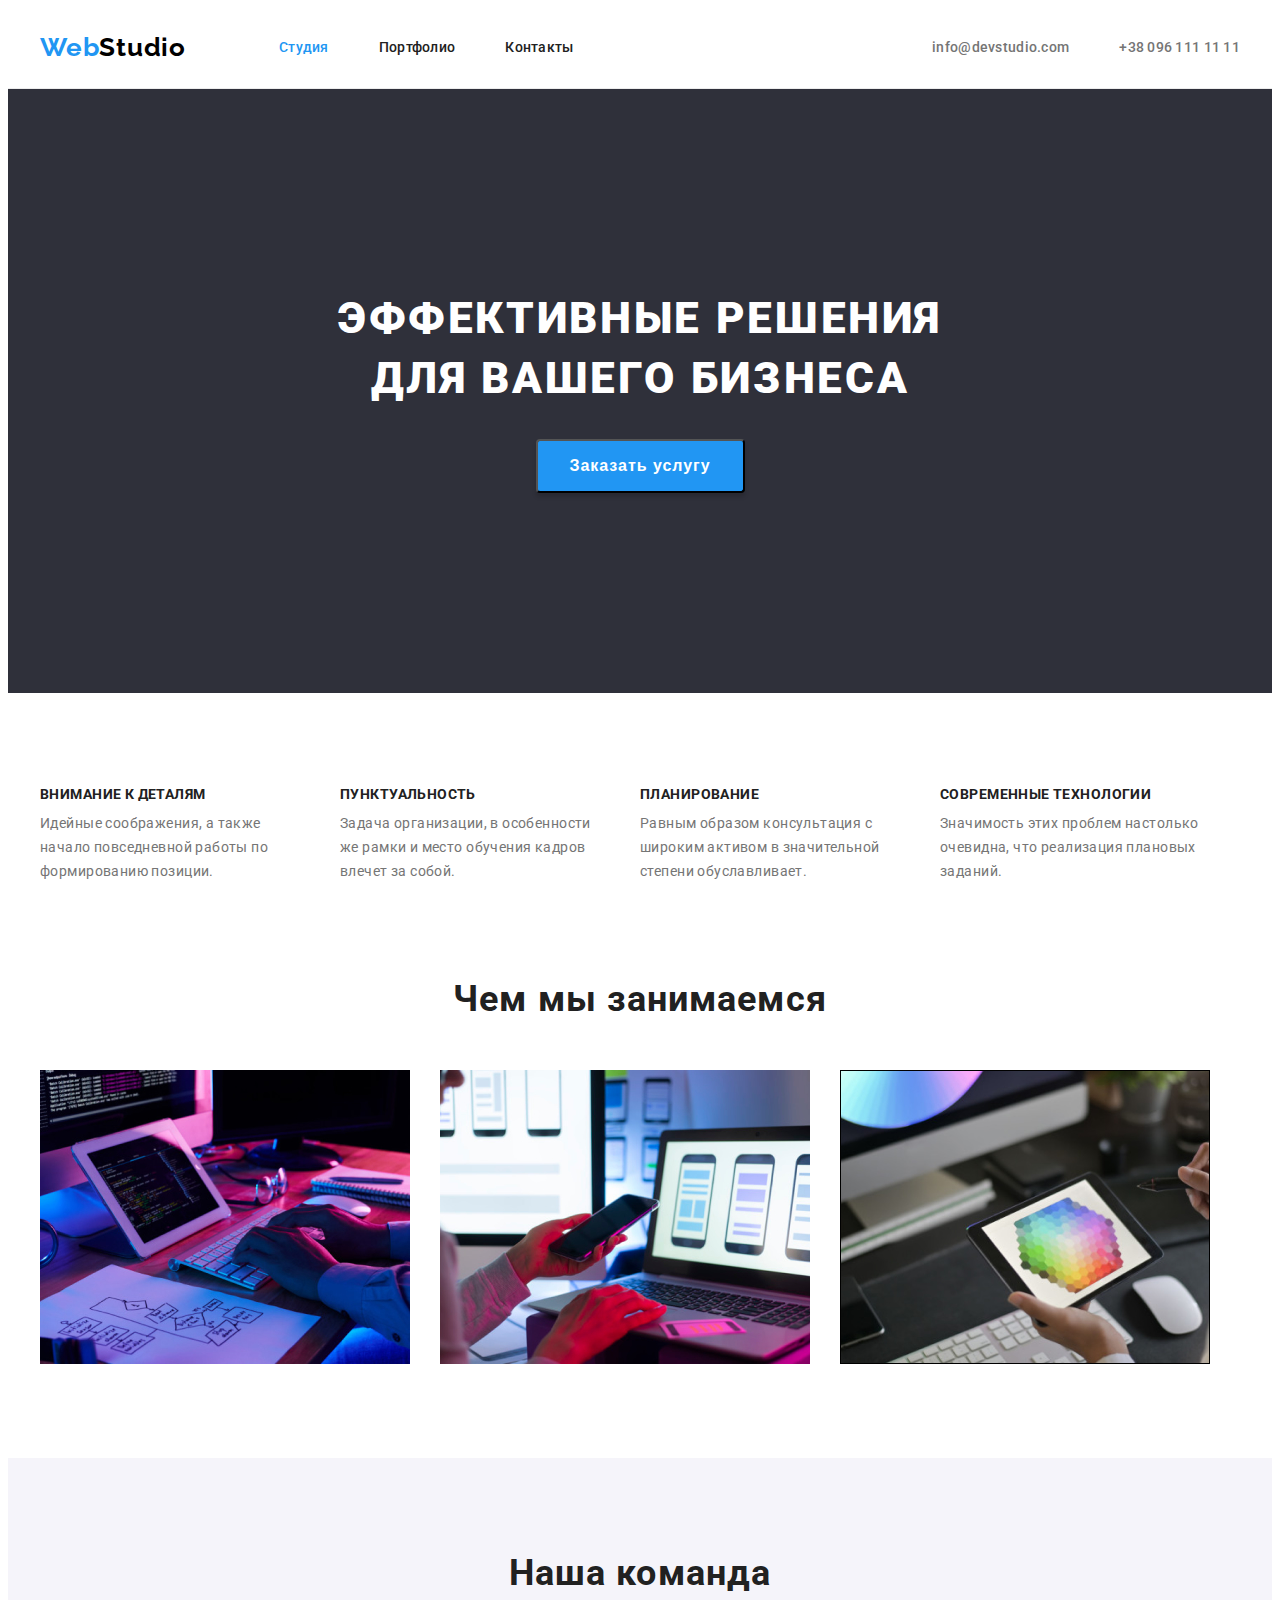
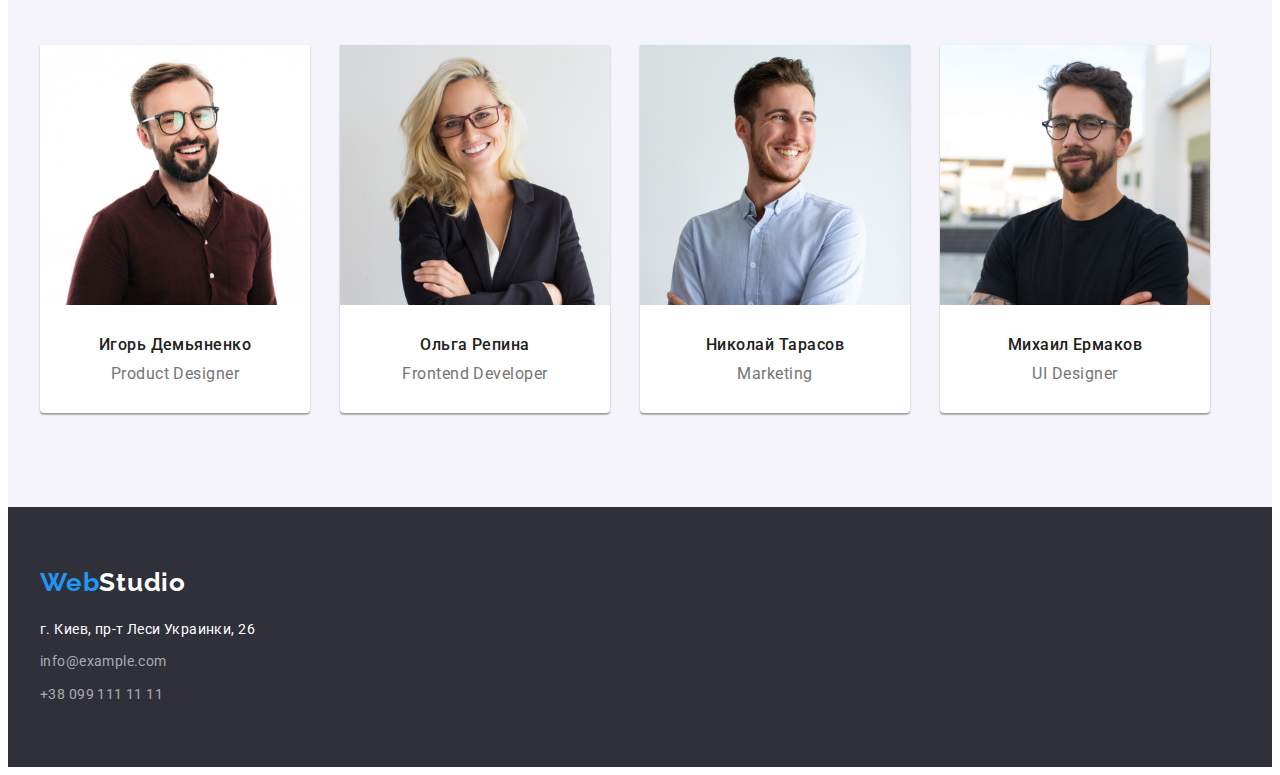
==== commit ad69e02d: "HW3 var 3" ====
--- a/index.html
+++ b/index.html
@@ -19,31 +19,33 @@
 <body>
     <header class="header">
 
-<div class="container container-header">
-    <nav class="nav">
-        <a class="logo link logo-link-header" href="./index.html">Web<span class="logo-title-header" >Studio</span></a>
-            <ul class="nav-list list">
-                <li class="nav-list-item"><a class="nav-link link current" href="./index.html">Студия</a></li>
-                <li class="nav-list-item"><a class="nav-link link" href="./portfolio.html">Портфолио</a></li>
-                <li class="nav-list-item"><a class="nav-link link" href="">Контакты</a></li>
+        <div class="container container-header">
+            <nav class="nav">
+                <a class="logo link logo-link-header" href="./index.html">Web<span class="logo-title-header">Studio</span></a>
+                <ul class="nav-list list">
+                    <li class="nav-list-item"><a class="nav-link link current" href="./index.html">Студия</a></li>
+                    <li class="nav-list-item"><a class="nav-link link" href="./portfolio.html">Портфолио</a></li>
+                    <li class="nav-list-item"><a class="nav-link link" href="">Контакты</a></li>
+                </ul>
+            </nav>
+            <ul class="nav-contact list">
+                <li class="nav-list-contact"><a class="nav-link-contact link"
+                        href="mailto:info@devstudio.com">info@devstudio.com</a></li>
+                <li class="nav-list-contact"><a class="nav-link-contact link" href="tel:+380961111111">+38 096 111 11 11</a>
+                </li>
             </ul>
-    </nav>
-        <ul class="nav-contact list">
-            <li class="nav-list-contact"><a class="nav-link-contact link" href="mailto:info@devstudio.com">info@devstudio.com</a></li>
-            <li class="nav-list-contact"><a class="nav-link-contact link" href="tel:+380961111111">+38 096 111 11 11</a></li>
-        </ul>
-</div>
-    
+        </div>
     </header>
 <main>     
-    <section class="hero section">
+    <section class="hero">
         <div class="container">
-            <h1 class="main-title">Эффективные решения<br>для вашего бизнеса</h1>
+            <h1 class="main-title">Эффективные решения для вашего бизнеса</h1>
             <button class="btn-order-service">Заказать услугу</button>
         </div>    
     </section>
-    <section class="description container section">
-        <h2 class="title-section" hidden>Описание</h2> 
+    <section class="description section">
+        <div class="container">
+        <h2 class="title-section visually-hidden">Описание</h2> 
             <ul class="container-description list">
                 <li class="description-title-list"><h3 class="description-title">Внимание к деталям</h3>
                 <p class="description-text">Идейные соображения, а также начало повседневной работы по формированию позиции.</p>
@@ -57,15 +59,18 @@
                 <li class="description-title-list"><h3 class="description-title">Современные технологии</h3>
                     <p class="description-text">Значимость этих проблем настолько очевидна, что реализация плановых заданий.</p>
                 </li>
-            </ul>    
+            </ul>
+        </div>        
     </section>
-    <section class="we-are-doing container section">
+    <section class="we-are-doing section">
+        <div class="container">
         <h2 class="title-section">Чем мы занимаемся</h2>
         <ul class="we-are-doing-list list">
             <li class="we-are-doing-item"><img class="we-are-doing-img" src="./images/box1.jpg" alt="" width="370"></li>
             <li class="we-are-doing-item"><img class="we-are-doing-img" src="./images/box2.jpg" alt="" width="370"></li> 
             <li class="we-are-doing-item"><img class="we-are-doing-img" src="./images/box3.jpg" alt="" width="370"></li>
         </ul>
+        </div>
     </section>
     <section class="our-team section">
         <div class="container">    
--- a/css/styles.css
+++ b/css/styles.css
@@ -67,8 +67,8 @@
 .header {
   border-bottom: 1px solid #ececec;
 }
-.nav-list-item,
-.nav-list-contact {
+.nav-link,
+.nav-link-contact {
   display: block;
   padding-top: 32px;
   padding-bottom: 32px;
@@ -145,8 +145,9 @@
   letter-spacing: 0.06em;
   text-transform: uppercase;
   color: var(--tertiary-text-color);
-  margin-bottom: 30px;
-  text-align: center;
+  text-align: center;
+  max-width: 696px;
+  margin: 0 auto 30px;
 }
 .btn-order-service {
   font-weight: 700;
@@ -200,6 +201,18 @@
   letter-spacing: 0.03em;
   color: var(--secondary-text-color);
 }
+.visually-hidden {
+  position: absolute;
+  width: 1px;
+  height: 1px;
+  margin: -1px;
+  border: 0;
+  padding: 0;
+  white-space: nowrap;
+  clip-path: inset(100%);
+  clip: rect(0 0 0 0);
+  overflow: hidden;
+}
 /* ==== enв section description ==== */
 
 /* ==== begin section we-are-doing ==== */
@@ -214,8 +227,14 @@
 }
 .we-are-doing-list {
   display: flex;
-  justify-content: space-around;
-}
+}
+.we-are-doing-item {
+  width: calc((100% / 3)-30px);
+}
+.we-are-doing-item:not(:nth-child(3n)) {
+  margin-right: 30px;
+}
+
 /* ==== end section we-are-doing ==== */
 
 /* ==== begin section our-team ==== */
@@ -229,6 +248,7 @@
   background-color: var(--background-secondary);
 }
 .member-team {
+  width: calc((100% / 4)-30px);
   margin-left: 30px;
   margin-top: 30px;
   box-shadow: 0px 1px 3px rgba(0, 0, 0, 0.12), 0px 1px 1px rgba(0, 0, 0, 0.14),
@@ -237,10 +257,8 @@
   background-color: var(--tertiary-text-color);
 }
 .member-team-card {
+  padding-top: 30px;
   padding-bottom: 30px;
-}
-.foto-member-team {
-  margin-bottom: 30px;
 }
 
 .name-member-team {
@@ -307,7 +325,7 @@
 .filter-list-item {
   margin: 15px;
   background: var(--tertiary-text-color);
-  border: 1px solid #eeeeee;
+  width: calc(100% / 3)-30px;
 }
 .btn-filter {
   cursor: pointer;
@@ -327,8 +345,10 @@
   display: block;
 }
 .title-under-img {
-  width: 370px;
   padding: 20px 24px;
+  border-left: 1px solid #eeeeee;
+  border-right: 1px solid #eeeeee;
+  border-bottom: 1px solid #eeeeee;
 }
 
 .btn-filter-list:not(:last-child) {
